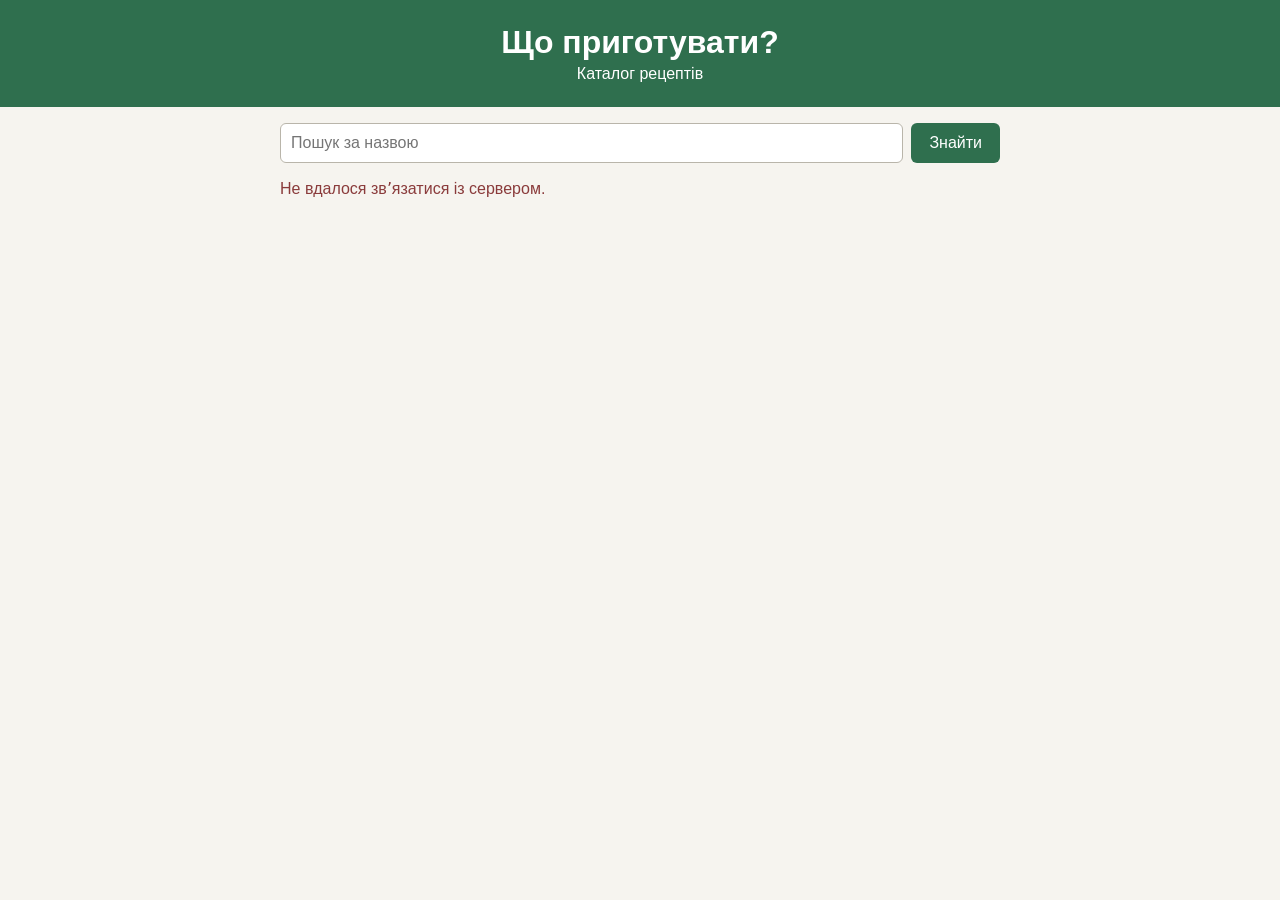
==== index.html @ 6bdb0cde "Додати фронтенд зі списком рецептів і пошуком за назвою" ====
<!DOCTYPE html>
<html lang="uk">
  <head>
    <meta charset="UTF-8" />
    <meta name="viewport" content="width=device-width, initial-scale=1.0" />
    <title>Що приготувати?</title>
    <link rel="icon" href="data:," />
    <link rel="stylesheet" href="style.css" />
  </head>
  <body>
    <header class="header">
      <h1>Що приготувати?</h1>
      <p>Каталог рецептів</p>
    </header>

    <main class="main">
      <form class="search" id="search-form">
        <input
          type="text"
          id="search-input"
          class="search__input"
          placeholder="Пошук за назвою"
          aria-label="Пошук за назвою"
        />
        <button type="submit" class="search__button">Знайти</button>
      </form>

      <p class="message" id="message"></p>
      <ul class="recipes" id="recipes"></ul>
    </main>

    <script src="script.js"></script>
  </body>
</html>
---- style.css ----
body {
  margin: 0;
  font-family: Arial, sans-serif;
  background: #f6f4ef;
  color: #2b2b2b;
}

.header {
  padding: 24px 16px;
  background: #2f6f4e;
  color: #ffffff;
  text-align: center;
}

.header h1 {
  margin: 0 0 4px;
}

.header p {
  margin: 0;
}

.main {
  max-width: 720px;
  margin: 0 auto;
  padding: 16px;
}

.search {
  display: flex;
  gap: 8px;
  margin-bottom: 16px;
}

.search__input {
  flex: 1;
  padding: 10px;
  border: 1px solid #b9b5aa;
  border-radius: 6px;
  font-size: 16px;
}

.search__button {
  padding: 10px 18px;
  border: none;
  border-radius: 6px;
  background: #2f6f4e;
  color: #ffffff;
  font-size: 16px;
  cursor: pointer;
}

.message {
  min-height: 24px;
  color: #8a3b3b;
}

.recipes {
  margin: 0;
  padding: 0;
  list-style: none;
}

.recipe {
  margin-bottom: 12px;
  padding: 14px 16px;
  border-radius: 8px;
  background: #ffffff;
  box-shadow: 0 1px 3px rgba(0, 0, 0, 0.12);
}

.recipe__name {
  margin: 0 0 6px;
  font-size: 18px;
}

.recipe__info {
  margin: 0;
  color: #6b6b6b;
}
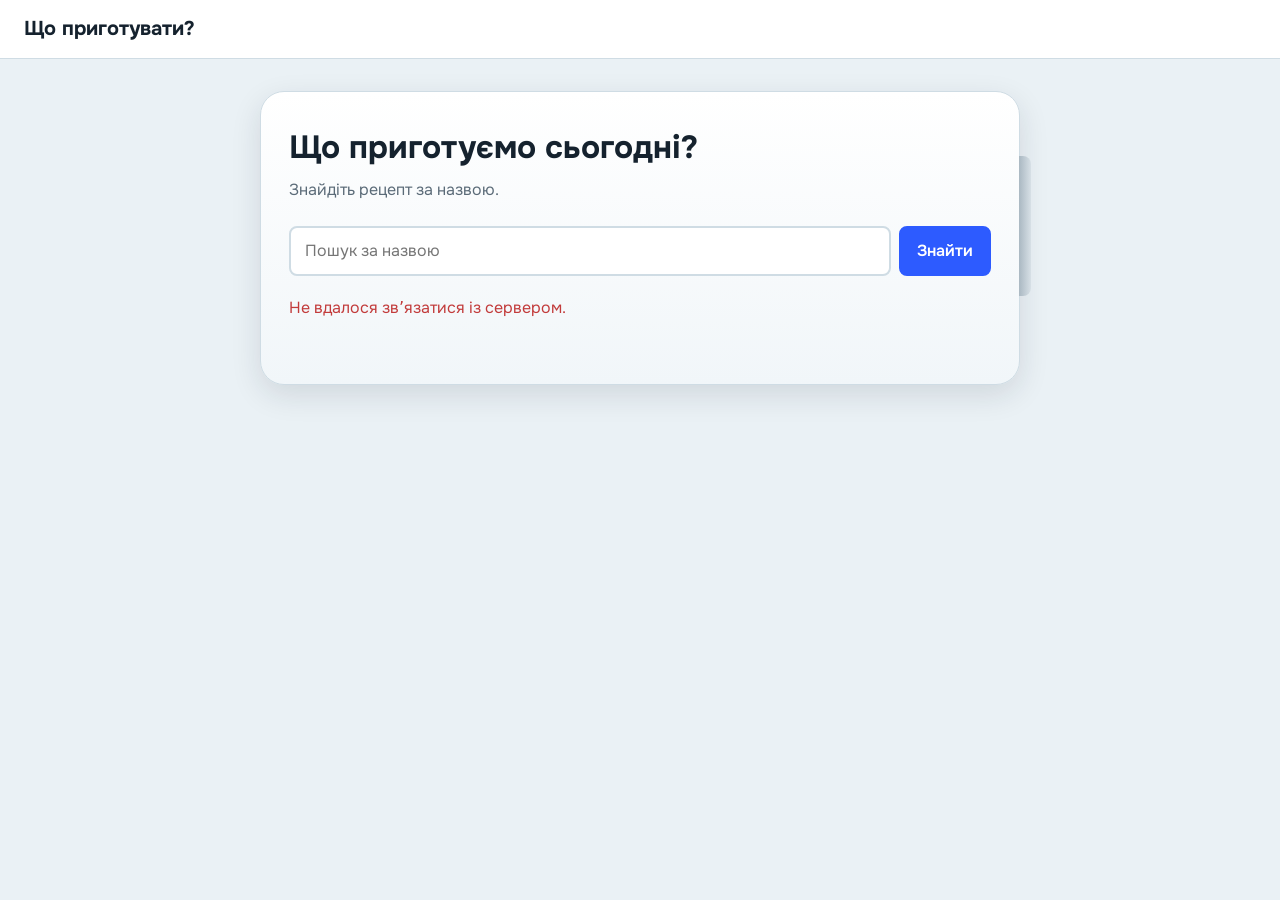
==== commit df9519e6: "Оновити дизайн головної сторінки" ====
--- a/index.html
+++ b/index.html
@@ -5,15 +5,25 @@
     <meta name="viewport" content="width=device-width, initial-scale=1.0" />
     <title>Що приготувати?</title>
     <link rel="icon" href="data:," />
+    <link rel="preconnect" href="https://fonts.googleapis.com" />
+    <link rel="preconnect" href="https://fonts.gstatic.com" crossorigin />
+    <link
+      href="https://fonts.googleapis.com/css2?family=Onest:wght@400;600;700&display=swap"
+      rel="stylesheet"
+    />
     <link rel="stylesheet" href="style.css" />
   </head>
   <body>
     <header class="header">
-      <h1>Що приготувати?</h1>
-      <p>Каталог рецептів</p>
+      <a href="index.html" class="header__brand">Що приготувати?</a>
+      <nav class="header__nav" id="nav"></nav>
     </header>
 
-    <main class="main">
+    <main class="main door">
+      <section class="intro">
+        <h1>Що приготуємо сьогодні?</h1>
+        <p>Знайдіть рецепт за назвою.</p>
+      </section>
       <form class="search" id="search-form">
         <input
           type="text"
@@ -22,13 +32,14 @@
           placeholder="Пошук за назвою"
           aria-label="Пошук за назвою"
         />
-        <button type="submit" class="search__button">Знайти</button>
+        <button type="submit" class="button">Знайти</button>
       </form>
 
       <p class="message" id="message"></p>
       <ul class="recipes" id="recipes"></ul>
     </main>
 
+    <script src="auth.js"></script>
     <script src="script.js"></script>
   </body>
 </html>
--- a/style.css
+++ b/style.css
@@ -1,80 +1,332 @@
+:root {
+  --ice: #eaf1f5;
+  --enamel: #ffffff;
+  --ink: #15222e;
+  --muted: #5b6b78;
+  --cobalt: #2d5bff;
+  --cobalt-dark: #1f44cc;
+  --magnet: #ffd23f;
+  --error: #c23b3b;
+  --line: #cfdce4;
+}
+
+* {
+  box-sizing: border-box;
+}
+
 body {
   margin: 0;
-  font-family: Arial, sans-serif;
-  background: #f6f4ef;
-  color: #2b2b2b;
+  font-family: "Onest", Arial, sans-serif;
+  background: var(--ice);
+  color: var(--ink);
+  line-height: 1.5;
 }
 
 .header {
-  padding: 24px 16px;
-  background: #2f6f4e;
+  display: flex;
+  align-items: center;
+  justify-content: space-between;
+  gap: 16px;
+  padding: 14px 24px;
+  background: var(--enamel);
+  border-bottom: 1px solid var(--line);
+}
+
+.header__brand {
+  color: var(--ink);
+  font-size: 20px;
+  font-weight: 700;
+  text-decoration: none;
+}
+
+.header__nav {
+  display: flex;
+  align-items: center;
+  gap: 10px;
+}
+
+.button {
+  display: inline-block;
+  padding: 9px 16px;
+  border: 2px solid var(--cobalt);
+  border-radius: 8px;
+  background: var(--cobalt);
   color: #ffffff;
-  text-align: center;
-}
-
-.header h1 {
-  margin: 0 0 4px;
-}
-
-.header p {
-  margin: 0;
+  font: inherit;
+  font-weight: 600;
+  text-decoration: none;
+  cursor: pointer;
+}
+
+.button:hover {
+  background: var(--cobalt-dark);
+  border-color: var(--cobalt-dark);
+}
+
+.button--ghost {
+  background: transparent;
+  color: var(--cobalt);
+}
+
+.button--ghost:hover {
+  background: var(--cobalt);
+  color: #ffffff;
+}
+
+.button:focus-visible,
+.search__input:focus-visible {
+  outline: 3px solid var(--magnet);
+  outline-offset: 2px;
 }
 
 .main {
-  max-width: 720px;
+  max-width: 760px;
   margin: 0 auto;
-  padding: 16px;
+  padding: 32px 16px 48px;
+}
+
+.intro h1 {
+  margin: 0 0 6px;
+  font-size: 32px;
+}
+
+.intro p {
+  margin: 0 0 24px;
+  color: var(--muted);
 }
 
 .search {
   display: flex;
   gap: 8px;
-  margin-bottom: 16px;
+  margin-bottom: 20px;
 }
 
 .search__input {
   flex: 1;
-  padding: 10px;
-  border: 1px solid #b9b5aa;
-  border-radius: 6px;
-  font-size: 16px;
-}
-
-.search__button {
-  padding: 10px 18px;
-  border: none;
-  border-radius: 6px;
-  background: #2f6f4e;
-  color: #ffffff;
-  font-size: 16px;
-  cursor: pointer;
+  padding: 11px 14px;
+  border: 2px solid var(--line);
+  border-radius: 8px;
+  background: var(--enamel);
+  color: var(--ink);
+  font: inherit;
 }
 
 .message {
   min-height: 24px;
-  color: #8a3b3b;
+  color: var(--error);
 }
 
 .recipes {
+  display: grid;
+  gap: 14px;
   margin: 0;
   padding: 0;
   list-style: none;
 }
 
 .recipe {
-  margin-bottom: 12px;
-  padding: 14px 16px;
+  padding: 16px 18px;
+  border: 1px solid var(--line);
+  border-radius: 10px;
+  background: var(--enamel);
+}
+
+.recipe__name {
+  margin: 0 0 10px;
+  font-size: 19px;
+}
+
+.recipe__meta {
+  display: flex;
+  align-items: center;
+  gap: 12px;
+}
+
+.magnet {
+  padding: 3px 12px;
+  border-radius: 999px;
+  background: var(--magnet);
+  font-size: 14px;
+  font-weight: 600;
+  transform: rotate(-2deg);
+}
+
+.recipe__time {
+  color: var(--muted);
+  font-size: 14px;
+}
+
+@media (max-width: 520px) {
+  .header {
+    padding: 12px 16px;
+  }
+
+  .intro h1 {
+    font-size: 26px;
+  }
+}
+.header__user {
+  color: var(--ink);
+  font-weight: 600;
+  text-decoration: none;
+}
+
+.header__user:hover {
+  color: var(--cobalt);
+}
+
+.main--narrow {
+  max-width: 440px;
+}
+
+.form {
+  padding: 28px 24px;
+  border: 1px solid var(--line);
+  border-radius: 12px;
+  background: var(--enamel);
+}
+
+.form h1 {
+  margin: 0 0 20px;
+  font-size: 26px;
+}
+
+.field {
+  display: block;
+  margin-bottom: 16px;
+}
+
+.field span {
+  display: block;
+  margin-bottom: 6px;
+  font-weight: 600;
+}
+
+.field input {
+  width: 100%;
+  padding: 11px 14px;
+  border: 2px solid var(--line);
   border-radius: 8px;
-  background: #ffffff;
-  box-shadow: 0 1px 3px rgba(0, 0, 0, 0.12);
-}
-
-.recipe__name {
-  margin: 0 0 6px;
-  font-size: 18px;
-}
-
-.recipe__info {
+  background: var(--enamel);
+  color: var(--ink);
+  font: inherit;
+}
+
+.field input:focus-visible {
+  outline: 3px solid var(--magnet);
+  outline-offset: 2px;
+}
+
+.field__error {
+  margin: 6px 0 0;
+  color: var(--error);
+  font-size: 14px;
+}
+
+.button--wide {
+  width: 100%;
+}
+
+.form__hint {
+  margin: 16px 0 0;
+  color: var(--muted);
+  text-align: center;
+}
+
+.form__hint a {
+  color: var(--cobalt);
+  font-weight: 600;
+}
+
+.profile {
   margin: 0;
-  color: #6b6b6b;
+}
+
+.profile dt {
+  color: var(--muted);
+  font-size: 14px;
+}
+
+.profile dd {
+  margin: 0 0 14px;
+  font-weight: 600;
+}
+:root {
+  --tomato: #ff6b5e;
+}
+
+.door {
+  position: relative;
+  margin: 32px auto 48px;
+  padding: 32px 28px 40px;
+  border: 1px solid var(--line);
+  border-radius: 24px;
+  background: linear-gradient(180deg, #ffffff 0%, #f1f6f9 100%);
+  box-shadow: 0 10px 30px rgba(21, 34, 46, 0.12);
+}
+
+.door::before {
+  content: "";
+  position: absolute;
+  top: 64px;
+  right: -12px;
+  width: 12px;
+  height: 140px;
+  border-radius: 0 8px 8px 0;
+  background: linear-gradient(90deg, #aab8c2, #d7e0e6);
+}
+
+.recipes {
+  gap: 26px;
+  padding-top: 8px;
+}
+
+.recipe {
+  position: relative;
+  padding: 24px 20px 18px;
+  border: 1px solid var(--line);
+  border-radius: 6px;
+  box-shadow: 0 3px 8px rgba(21, 34, 46, 0.14);
+}
+
+.recipe:nth-child(odd) {
+  transform: rotate(-0.6deg);
+}
+
+.recipe:nth-child(even) {
+  transform: rotate(0.6deg);
+}
+
+.recipe::before {
+  content: "";
+  position: absolute;
+  top: -10px;
+  left: 50%;
+  width: 20px;
+  height: 20px;
+  margin-left: -10px;
+  border-radius: 50%;
+  background: var(--cobalt);
+  box-shadow: 0 2px 3px rgba(21, 34, 46, 0.3);
+}
+
+.recipe:nth-child(3n + 2)::before {
+  background: var(--magnet);
+}
+
+.recipe:nth-child(3n)::before {
+  background: var(--tomato);
+}
+
+@media (max-width: 820px) {
+  .door::before {
+    display: none;
+  }
+}
+
+@media (max-width: 520px) {
+  .door {
+    margin: 16px 8px 32px;
+    padding: 24px 16px 32px;
+  }
 }
